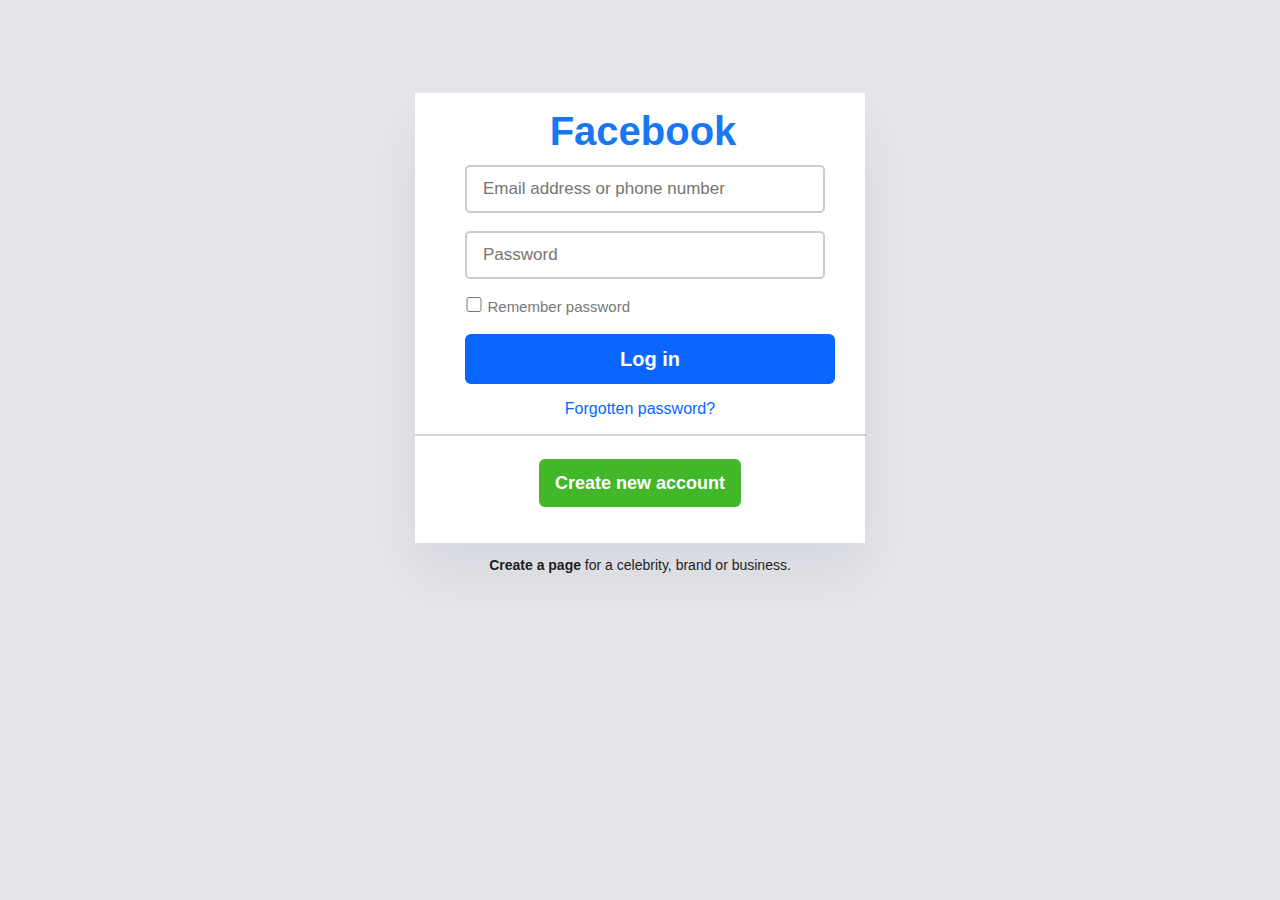
==== index.html @ 594be3ca "added all my files" ====
<!DOCTYPE html>
<html lang="en">
<head>
    <meta charset="UTF-8">
    <meta name="viewport" content="width=device-width, initial-scale=1.0">
    <title>Login page</title>
    <link rel="stylesheet" href="styles.css" />
</head>

<body>
    <div class="face-app">
    <header  class="facebook-app">
    <h1 class="login fb-login">
        Facebook
    </h1>
    </h1>
    <form id="details-html">
        <div>
        <input  class="details" type="text" placeholder="Email address or phone number">
   <br>
    </div>
    <div>
        <br>
        <input  class="password" type="password" placeholder="Password">
    <br>
    </div>
    <br>
    <div>
        <input type="checkbox" class="checkbox-pass" value=""> <span class="forgot-checkbox">Remember password</span>
    </div>
    <br>
    </form>
   
        <button class="forgotten">
            Log in
         </button>
    
    
    <br>
    <p class="forgot-password">
    <a href="forgot password.html" class="forgot-password" target="_blank">Forgotten password?</a>  
    </p>
    <div class="line1"></div>
    <br>
    <a href="account.html"><button class="new">
        Create new account
    
</button></a>
</header>

<footer>
    <p class="create">
        <link rel="stylesheet" href=""> <strong class="page">Create a page</strong>
         for a celebrity, brand or business.
    </p>
</div>
</footer>
<script src="java.js"></script>
</body>
</html>
---- styles.css ----
body {
    background-color: #e4e6ea;
    font-family: Arial, Helvetica, sans-serif;
    margin: 10%;
    padding: 5px;
}
/* index.html start */

.face-app{
  margin-top: -40px;
}

  .facebook-app {
    padding: 50px;
    background-color: white;
    max-width: 350px;
    justify-content: center;
    margin: 0 auto;
    box-shadow: 0 30px 50px rgba(65, 50, 100, 0.08);
    max-height: 350px;
  }

  h1.login{
    display: flex;
    justify-content: space-evenly;
    color: #1877f2;
    text-align: center;
    vertical-align: middle;
    font-family:Arial, Helvetica, sans-serif;
    font-weight: bold;
    font-size: 40px;
    line-height: 24px;
    padding: 6px 0 12px 36px;
    margin-top: -30px
    
  }
  .login{
    margin-left: -30px;
    margin-bottom: 10px;
    
  }
  
  
  .details{
    display: inline-block;
    box-shadow: 0 3px 5px #dddfe2;
    border-color: #dddfe2;
    font-size: 17px;
    display: inline-block;
    border-radius: 5px;
    box-shadow: none;
    height: 12px;
    width: 9cm;
    margin: 0;
    border: 2px solid #CCCCCC;
    padding: 16px 0 16px 16px;
    outline: none;
  }

  .password{
    outline: none;
    display: inline-block;
    border-color: #dddfe2;
    font-size: 17px;
    display: inline-block;
    background-color: white;
    border-radius: 5px;
    box-shadow: none;
    margin: 0;
    height: 12px;
    width: 9cm;
    margin: 0;
    border: 2px solid #CCCCCC;
    padding: 16px 0 16px 16px;
  }

.checkbox-pass{
  margin-left: -100px;
  height: 15px;
    width: 18px;
    margin: 0;
}
.checkbox-pass{

  border: 1 solid rgb(215, 218, 222)
  
}
.forgot-checkbox{
  font-size: 15px;
color: rgb(118, 120, 121);
font-family: SFProText-Regular, Helvetica, Arial, sans-serif;
font-weight: normal;
}

button{
  box-shadow: none;
  box-shadow: 0;
}
.forgotten{
  cursor: pointer;
  padding: 5px;
  font-size: large;
  font-weight: bold;
  color: white;
  background-color: #0866ff;
  font-size: 20px;
  width: 370px;
  border: none;
  height: 50px;
  border-radius: 6px;
}

  .forgot-password{
    color: #0866ff;
    text-align: center;
    font-size: 14;
    font-family: inherit;
    font-weight: 500;
  }
  .line1{
    border: 1px solid #222;
    opacity: 0.2;
    width: 448.5px;
    margin-left: -50px;
  }
  .new{
    display: flex;
    margin: 0 auto;
    justify-content: center;
    background-color: #42b72a;
    border: none;
    border-radius: 6px;
    font-size: 18px;
    line-height: 48px;
    font-weight: 600;
    margin-top: 5px;
    font-family: inherit;
    color: white;
    cursor: pointer;
    padding: 0 16px;

  }
  .create{
    padding: 0;
    text-align: center;
    border-top: none;
    color: #1c1e21;
    font-family: SFProText-Regular, Helvetica, Arial, sans-serif;
    font-size: 14px;

  }
  .page{
    cursor: pointer;
  }
  /* index.html end */
  a{
    text-decoration: none;
  }
  /* forgot password.html start */
  .reset{
    margin: 0;
    padding: 50px;
    background-color: white;
    max-width: 400px;
    margin: 0 auto;
    box-shadow: 0 30px 50px rgba(65, 50, 100, 0.08);
    height: 180px;
    border-radius: 10px;
  }
  .h1-reset{
    margin-top: -30px;
    color: rgb(22, 38, 67);
    font-size: 20px;
    margin-left: -22px;
  }
  
  .line2{
    border: 1px solid #222;
    opacity: 0.1;
    width: 499px;
    margin-left: -50px;
    margin-top: -10px;

  }
  
  .reset-para{
    font-size: 17px;
    text-align: left;
    color: rgb(28, 30, 33);
    margin-left: -20px;
  }
  .reset-input{
    color: #b7babd;
    margin-left: -26px;
    width: 444px;
    height: 15px;
    border-radius: 7px;
    font-family: Roboto-Regular, Helvetica, Arial, sans-serif;
    font-size: 16px;
    padding: 16px 0 16px 16px;
    border: 2px solid #ccd0d5;
  }
 
  .line3{
    border: 1px solid #222;
    opacity: 0.1;
    width: 499px;
    margin-left: -50px;
  }

  .buttons{
    display: flex;
    justify-content: right;
    margin-right: -40px;
    margin-top: -5px;
  }
.cancel{
  margin: 10px;
  width: 90px;
  height: 37px;
  border-radius: 7px;
  border: none;
  cursor: pointer;
  text-shadow: none;
  font-weight: bold;
  color: #4b4f56;
  background-color: #e4e6eb;
  font-size: 15px;

}
.search{
  font-size: 15px;
  margin: 10px;
  width: 90px;
  height: 37px;
  border-radius: 7px;
  border: none;
  cursor: pointer;
  text-shadow: none;
  font-weight: bold;
  color: white;
  background-color: rgb(24, 119, 242);

}
/* forgot password.html end */

/* account.html start */

.account-container{
  background-color: white;
  width: 450px;
  margin: 0 auto;
  height: 550px;
  border-radius: 10px;
  box-shadow: 0 5px 10px rgba(0, 0, 0, 0.3);
  margin-top: -40px;
}
.sign-up{
  margin-left: 10px;
  color: #1c1e21;
    font-family: SFProDisplay-Bold, Helvetica, Arial, sans-serif;
    font-size: 32px;
    line-height: 38px;
    margin-bottom: 0;
}
.quick{
  margin-top: -5px;
  margin-left: 10px;
  color: #606770;
  font-family: SFProText-Regular, Helvetica, Arial, sans-serif;
  font-size: 15px;
  line-height: 24px;
  margin-bottom: 25px;
}
.line4{
  border: 1px solid #222;
  opacity: 0.1;
  width: 450px;
  margin-top: -10px;
  margin-bottom: 10px;
}

.name{
  width: 185px;
  height: 23px;
  margin: 10px;
  border-radius: 5px;
  border: 1px solid #a1abb7;
  font-size: 16px;
  background-color:  #f5f6f7;
  padding: 10px;
  outline: none;
}
.surname{
  width: 185px;
  height: 23px;
  margin: 10px;
  border-radius: 5px;
  border: 1px solid #a1abb7;
  margin-left: -1px;
  font-size: 16px;
  background-color:  #f5f6f7;
  padding: 10px;
  outline: none;
}
.mobile-input{
  width: 407px;
  height: 23px;;
  margin: 10px;
  border-radius: 5px;
  border: 1px solid #a1abb7;
  margin-top: -0px;
  font-size: 16px;
  background-color:  #f5f6f7;
  padding: 10px;
  outline: none;
}
.password-account{
  width: 407px;
  height: 23px;
  margin: 10px;
  border-radius: 5px;
  border: 1px solid #a1abb7;
  margin-top: -0px;
  font-size: 16px;
  background-color:  #f5f6f7;
  padding: 10px;
  outline: none;
}
.date-of-birth-para{
  color: #606770;
    font-family: SFProText-Medium, Helvetica, Arial, sans-serif;
    font-size: 12px;
    font-weight: normal;
    line-height: 20px;
    margin-bottom: 0;
    margin-top: 2px;
    margin-left: 10px;
    margin-bottom: -10px;
}
.day{
  width: 137px;
  height: 35px;
  margin: 10px;
  border-radius: 4px;
  border: 1px solid #a1abb7;
  outline: none;
}
.month{
  width: 137px;
  height: 35px;
  margin: 2px;
  border-radius: 4px;
  border: 1px solid #a1abb7;
  margin-left: -6px;
  outline: none;
}
.year{
  width: 137px;
  height: 35px;
  margin: 1px;
  border-radius: 4px;
  border: 1px solid #a1abb7;
  outline: none;
}
.gender-para{
  color: #606770;
    font-family: SFProText-Medium, Helvetica, Arial, sans-serif;
    font-size: 12px;
    font-weight: normal;
    line-height: 20px;
    margin-bottom: 0;
    margin-left: 10px;
    margin-bottom: -10px;
    margin-top: -3px;
    outline: none;
}
#all_gender{
  width: 150px;
  height: 25px;
  border: 1 solid #aaa;
  padding: 8px 0 0 8px;
}
.all_gender{
  display: flex;
}
.female{
  width: 132px;
  height: 33px;
  margin: 8px;
  margin: 10px;
  border-radius: 4px;
  border: 1px solid #a1abb7;
  outline: none;
  
}
.male{
  width: 132px;
  height: 33px;
  margin: 10px;
  border-radius: 4px;
  border: 1px solid #a1abb7;
  margin-left: 1px;
  outline: none;

}
.custom{
  width: 132px;
  height: 33px;
  margin: -0px;
  margin: 10px;
  border-radius: 4px;
  border: 1px solid #a1abb7;
  margin-left: 2px;
  outline: none;
  margin-right: 11px;

}
.terms{
  color: #777;
  font-size: 11px;
  margin-top: -5px;
  text-align: left;
  margin-left: 10px;
}
.span-para{
  color: #1877f2;
  cursor: pointer;
}
.butt{
  cursor: pointer;
  width: 190px;
  height: 37px;
  background-color:#00a400;
  margin-top: 10px;
  border: none;
  border-radius: 5px;
  margin-left: 130px;
  color: white;
  font-weight: 600;
  font-size: 16px;
  
}
@media (max-width: 576px){
  /* index.html @media starts */
  .face-app{
    margin-top: 50px;
  }
  .facebook-app{
    width: 250px;
    height: 300px;
    border-radius: 10px;
    margin-left: -35px;

  }
  h1.login{
    margin-left: -30px;
    font-size: 30px;
  }
  .details{
    width: 250px;
    font-size: 12px;
    height: 4px;
    margin-top: -5px;
  }
  .password{
    margin-top: -5px;
    width: 250px;
    font-size: 12px;
    height: 4px;
  }
  .checkbox-pass{
    width: 15px;
    margin: 0;
    border: 1px solid #CCCCCC;
    border: none;
  }
  .forgot-checkbox{
    font-size: 12px;
    margin-top: -30px;
    
    
  }
  .forgotten{
    width: 260px;
    height: 47px;
    font-size: 16px;
    margin-left: 5px;
    font-weight: 600px;
    
  }
  .forgot-password{
    font-size: 12px;
    font-weight: 500;
  }
  .line1{
    width: 350px;
  }
  .new{
    width: 200px;
    font-size: 16px;
    height: 47px;
    margin: 0 auto;
    margin-top: 10px;
    margin-left: 30px;
  }
  .create{
    font-size: 13px;
  
  }
  .page{
    cursor: pointer;
  }
  /* index.html @media ends */
  /* forgot passweord.html @media starts */
.reset{
  margin-top: 100px;
  width: 225px;
  margin-left: -20px;
  height: 150px;
}
.h1-reset{
  font-size: 20px;
  margin-bottom: 20px;
}
.line2{
  width: 323px;
 
}
.reset-para{
  font-size: 12px;
  margin-top: 20px;
}
.reset-input{
  width: 250px;
  font-size: 12px;
  height: 4px;
}
.line3{
  width: 323px;
}
.cancel{
  font-size: 12px;
  width: 75px;
}
.search{
  font-size: 12px;
  width: 75px;
}
  /* forgot passweord.html @media ends */
  /* account.html @media starts */
  .account-container{
    margin-top: 20px;
    margin-left: -30px;
    width: 335px;
    height: 500px;
  }
  .sign-up{
    font-size: 25px;

  }
  .quick{
    font-size: 12px;
    margin-top: -10px;
  }
  .line4{
    width: 338px;
  }
  .name{
    width: 129px;
    font-size: 12px;
    height: 20px;
  }
  .surname{
    width: 129px;
    font-size: 12px;
    height: 20px;
  }
  .mobile-input{
    width: 295px;
    font-size: 12px;
    height: 20px;
  }
  .password-account{
    width: 295px;
    font-size: 12px;
    height: 20px;
  }
  .date-of-birth-para{
    font-size: 9px;
    margin-bottom: -14px;
    margin-left: 12px;
  }
  .day{
    width: 100px;
    height: 35px;
  }
  .month{
    width: 100px;
    height: 35px;
  }
  .year{
    width: 100px;
    height: 35px;
  }
  .gender-para{
    font-size: 9px;
    margin-bottom: -14px;
    margin-left: 12px;
  
  }
  #all_gender{
    width: 100px;
    font-size: 12px;
    height: 25px;
  }
  .female{
    width: 30px;
  }
  .male{
    width: 30px;
  }
  .custom{
    width: 30px;
  }
  .terms{
    font-size: 9px;
  }
  .butt{
    width: 120px;
    font-size: 13px;
    margin-top: 18px;
    margin-left: 115px;
  }
  /* account.html @media ends */
  
}
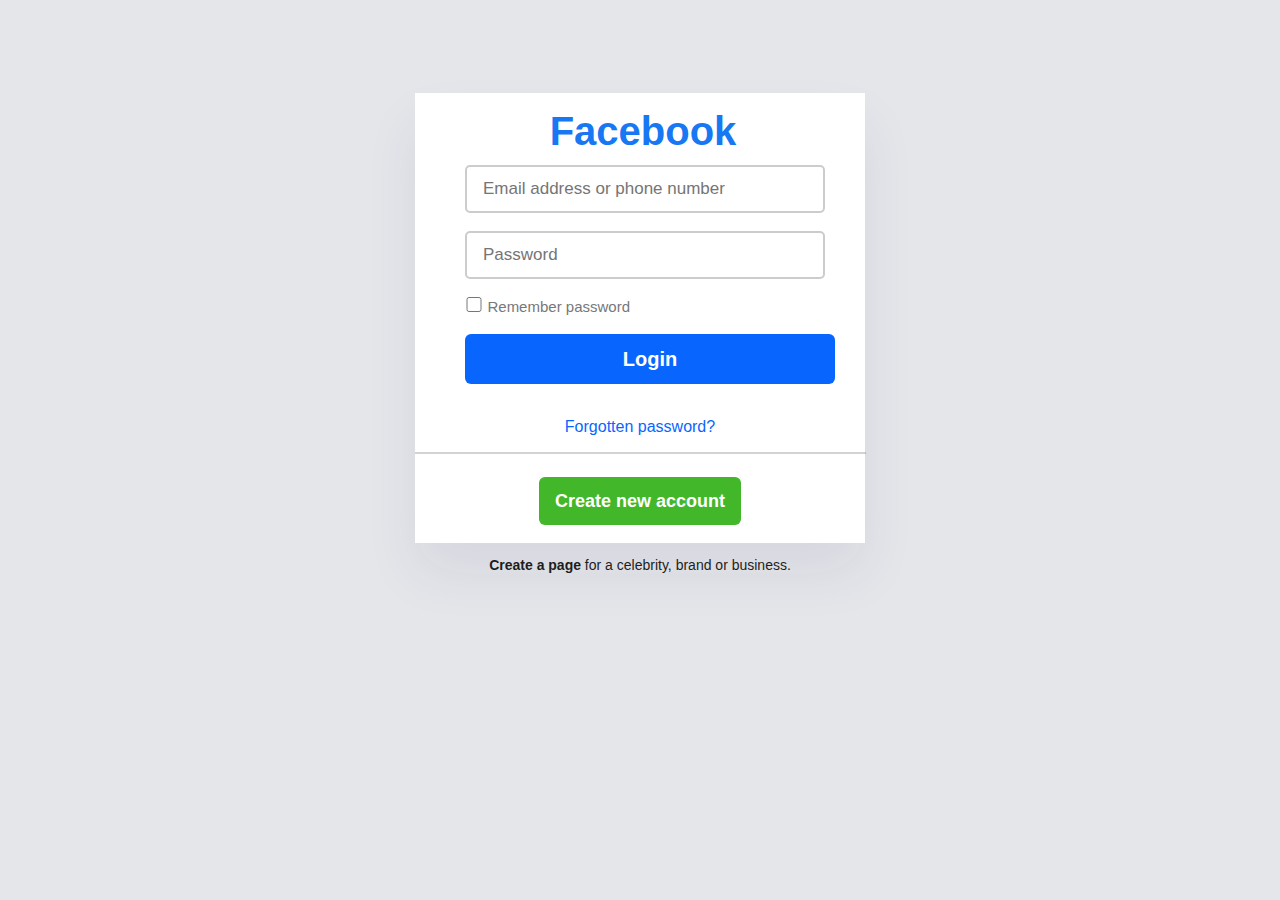
==== commit 94ffd564: "added java.js and updated index.html and style.css" ====
--- a/index.html
+++ b/index.html
@@ -14,26 +14,25 @@
         Facebook
     </h1>
     </h1>
-    <form id="details-html">
+    <form id="loginForm">
         <div>
-        <input  class="details" type="text" placeholder="Email address or phone number">
+        <input type="text" id="emailOrPhone" placeholder="Email address or phone number" required>
    <br>
     </div>
     <div>
         <br>
-        <input  class="password" type="password" placeholder="Password">
+        <input type="password" id="password" placeholder="Password" required>
     <br>
     </div>
     <br>
     <div>
-        <input type="checkbox" class="checkbox-pass" value=""> <span class="forgot-checkbox">Remember password</span>
+        <input type="checkbox" id="checkbox-pass" value=""> <span class="forgot-checkbox">Remember password</span>
     </div>
     <br>
+    <input type="submit" class="forgotten" value="Login">
     </form>
    
-        <button class="forgotten">
-            Log in
-         </button>
+       
     
     
     <br>
--- a/styles.css
+++ b/styles.css
@@ -42,7 +42,7 @@
   }
   
   
-  .details{
+  #emailOrPhone{
     display: inline-block;
     box-shadow: 0 3px 5px #dddfe2;
     border-color: #dddfe2;
@@ -58,7 +58,7 @@
     outline: none;
   }
 
-  .password{
+  #password{
     outline: none;
     display: inline-block;
     border-color: #dddfe2;
@@ -75,7 +75,7 @@
     padding: 16px 0 16px 16px;
   }
 
-.checkbox-pass{
+#checkbox-pass{
   margin-left: -100px;
   height: 15px;
     width: 18px;
